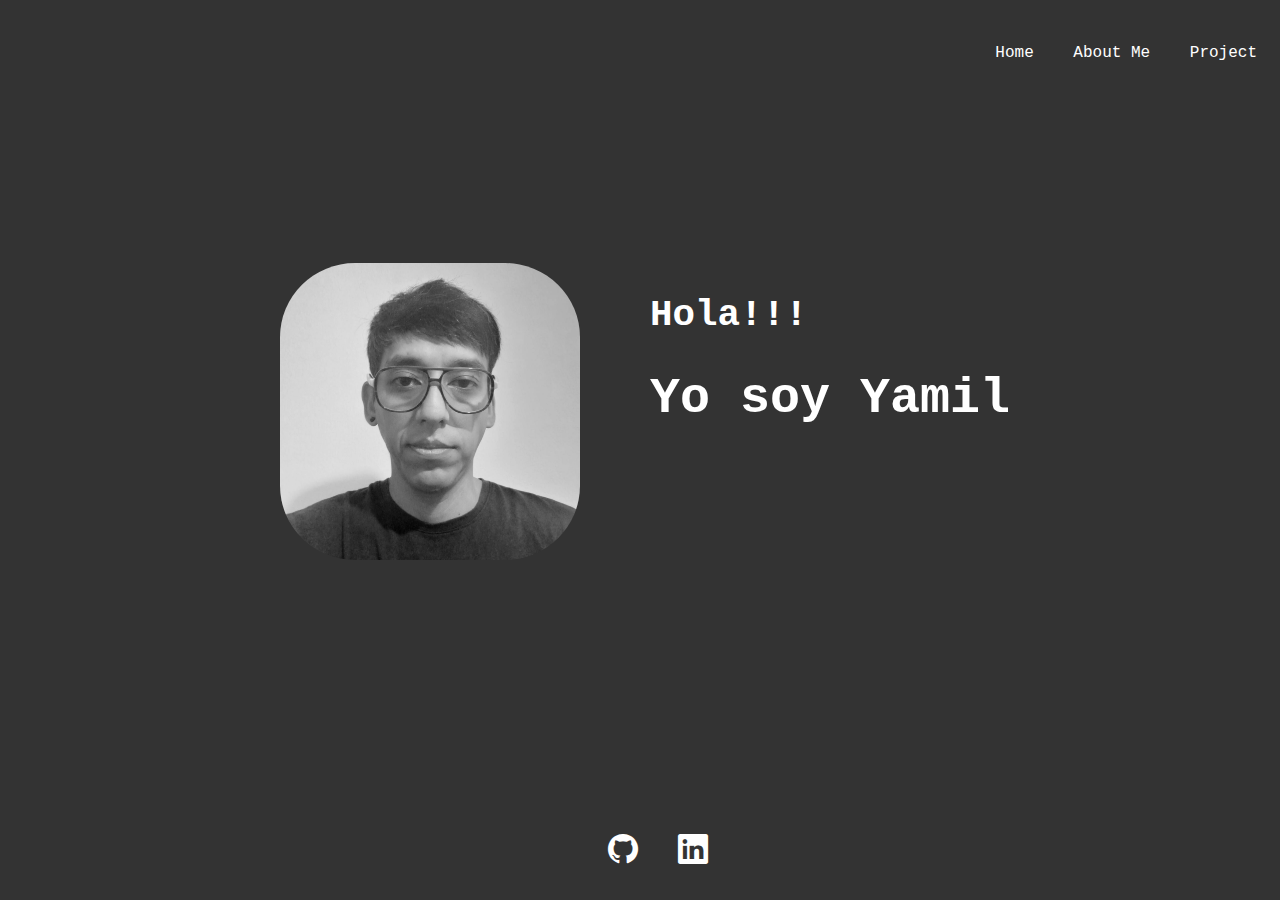
==== index.html @ 509565d9 "Initial commit" ====
<!DOCTYPE html>
<html lang="es">
  <head>
    <meta charset="UTF-8" />
    <meta name="viewport" content="width=device-width, initial-scale=1.0" />
    <link
      rel="stylesheet"
      href="https://cdn.jsdelivr.net/npm/bootstrap-icons@1.11.3/font/bootstrap-icons.min.css"
    />
    <link rel="stylesheet" href="style.css" />
    <title>Mi Portafolio</title>
  </head>
  <body>
    <header>
      <nav>
        <ul>
          <li><a href="index.html">Home</a></li>
          <li><a href="AboutMe.html">About Me</a></li>
          <li><a href="Proyectos.html">Project</a></li>
        </ul>
      </nav>
    </header>

    <section id="home">
            <div id="img">
        <img
          src="img/perfil.jpg"
          alt="Imagen de Yamil"
          style="max-width: 300px"
        />
      </div>
      <div id="texto">
        <h2>Hola!!!</h2>
        <h1>Yo soy <b>Yamil</b></h1>
      </div>
    </section>

    <footer>
      <ul>
        <li>
          <a href="https://github.com/YamilGastonDiaz" target="_blank"
            ><i class="bi bi-github"></i
          ></a>
        </li>
        <li>
          <a
            href="https://www.linkedin.com/in/yamil-gaston-diaz/"
            target="_blank"
            ><i class="bi bi-linkedin"></i
          ></a>
        </li>
      </ul>
    </footer>
  </body>
</html>
---- style.css ----
body {
  font-family: "Courier New", Courier, monospace;
  text-align: center;
  background-color: #333;
  color: white;
}
header {
  background-color: #333;
  color: white;
  padding: 10px 0;
}
nav ul {
  list-style-type: none;
  text-align: right;
}
nav ul li {
  display: inline;
  margin: 0 15px;
}
nav a {
  color: white;
  text-decoration: none;
}
#about {
  margin: 10px;
}
#icon li {
  list-style: none;
  display: inline-flex;
  margin: 5px;
  
}
img {
  border-radius: 25%;
}
#home {
  display: flex;
  justify-content: center;
  align-items: center;
  margin: 10px;
  height: 70vh;
}
#img {
  width: 400px;
  height: 300px;
  margin: 10px;
}
#texto {
  width: 400px;
  height: 300px;
  margin: 10px;
  text-align: left;
  font-size: 25px;
}

footer {
  background-color: #333;
  padding: 10px;
  position: absolute;
  width: 100%;
  bottom: 0;
}
footer ul {
  list-style-type: none;
  padding: 5px;
  display: inline-block;
}
footer ul li {
  display: inline;
  margin: 15px;
}
footer ul li a{
  color: white;
  font-size: 30px;
}

.contenedor {
    display: flex;
    justify-content: space-around;
    margin-top: 20px;
}

.proyecto {
    padding: 15px;
    border-radius: 5px;
    width: 35%;
    box-shadow: 1px 2px 4px;
}

a {
    display: inline-block;
    margin-top: 10px;
    color: #007bff;
    text-decoration: none;
}
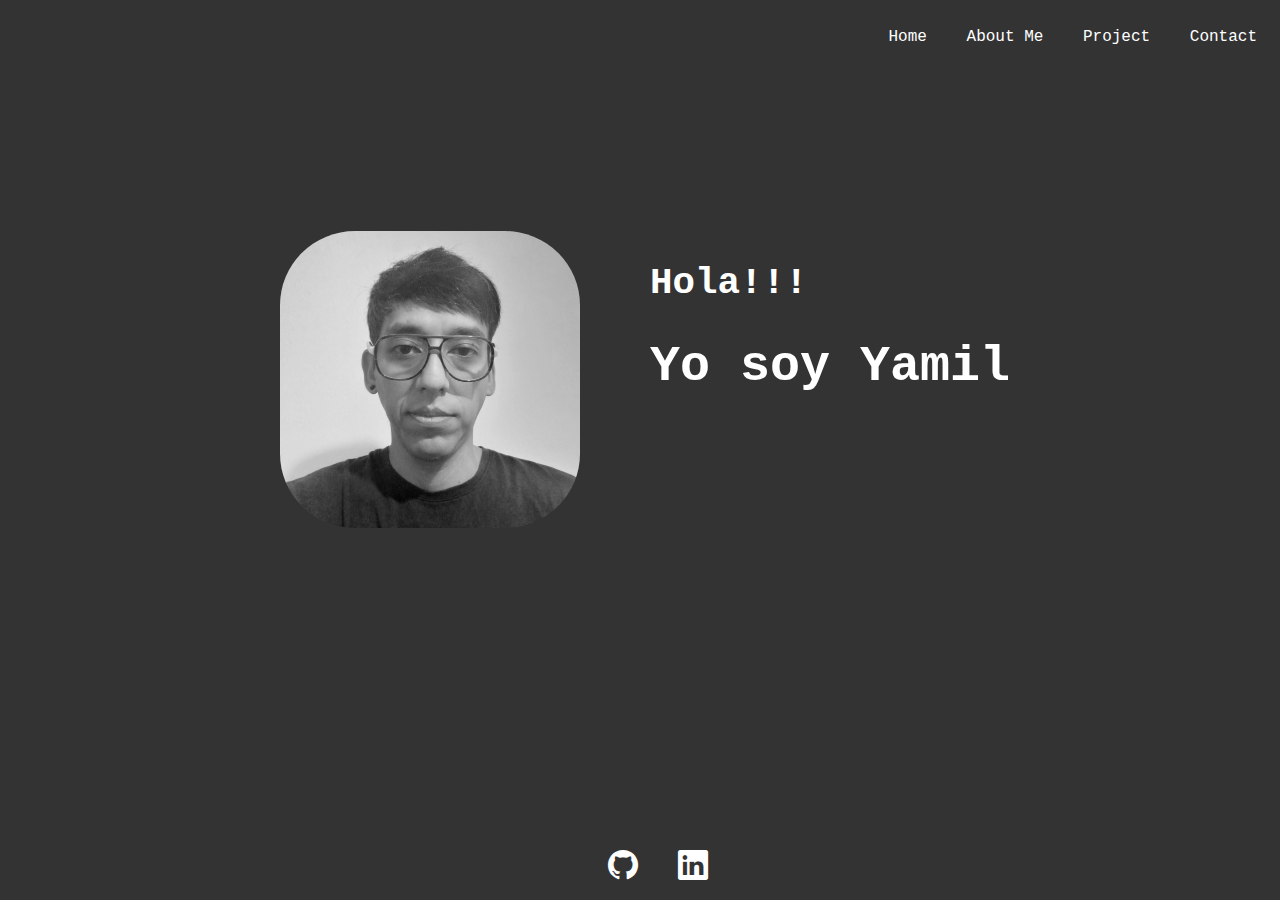
==== commit 8f2d6ff0: "commit" ====
--- a/index.html
+++ b/index.html
@@ -17,12 +17,13 @@
           <li><a href="index.html">Home</a></li>
           <li><a href="AboutMe.html">About Me</a></li>
           <li><a href="Proyectos.html">Project</a></li>
+          <li><a href="contacto.html">Contact</a></li>
         </ul>
       </nav>
     </header>
 
     <section id="home">
-            <div id="img">
+      <div id="img">
         <img
           src="img/perfil.jpg"
           alt="Imagen de Yamil"
--- a/style.css
+++ b/style.css
@@ -23,12 +23,16 @@
 }
 #about {
   margin: 10px;
+  text-align: center;
+}
+#icon{
+  padding-inline-start: 0px;
 }
 #icon li {
   list-style: none;
   display: inline-flex;
   margin: 5px;
-  
+  padding: 0px;
 }
 img {
   border-radius: 25%;
@@ -69,27 +73,70 @@
   display: inline;
   margin: 15px;
 }
-footer ul li a{
+footer ul li a {
   color: white;
   font-size: 30px;
 }
 
-.contenedor {
-    display: flex;
-    justify-content: space-around;
-    margin-top: 20px;
+#contenedor {
+  display: flex;
+  justify-content: space-around;
+  margin-top: 20px;
 }
 
-.proyecto {
-    padding: 15px;
-    border-radius: 5px;
-    width: 35%;
-    box-shadow: 1px 2px 4px;
+#proyecto {
+  padding: 15px;
+  border-radius: 5px;
+  width: 35%;
+  box-shadow: 1px 2px 4px;
 }
 
 a {
-    display: inline-block;
-    margin-top: 10px;
-    color: #007bff;
-    text-decoration: none;
+  display: inline-block;
+  margin-top: 10px;
+  color: #007bff;
+  text-decoration: none;
 }
+
+
+
+form {
+  margin: 0 auto;
+  width: 400px;
+  padding: 1em;
+  border: 1px solid white;
+  border-radius: 1em;
+}
+
+  ul {
+  list-style: none;
+  padding: 0;
+  margin: 0;
+}
+
+form li + li {
+  margin-top: 1em;
+}
+
+label {
+  display: inline-block;
+  width: 90px;
+  text-align: right;
+}
+
+input,
+textarea {
+  font: 1em;
+  width: 300px;
+  box-sizing: border-box;
+  border: 1px solid black;
+}
+
+textarea {
+   vertical-align: top;
+   height: 5em;
+}
+
+button {
+  margin-left: 0.5em;
+}
